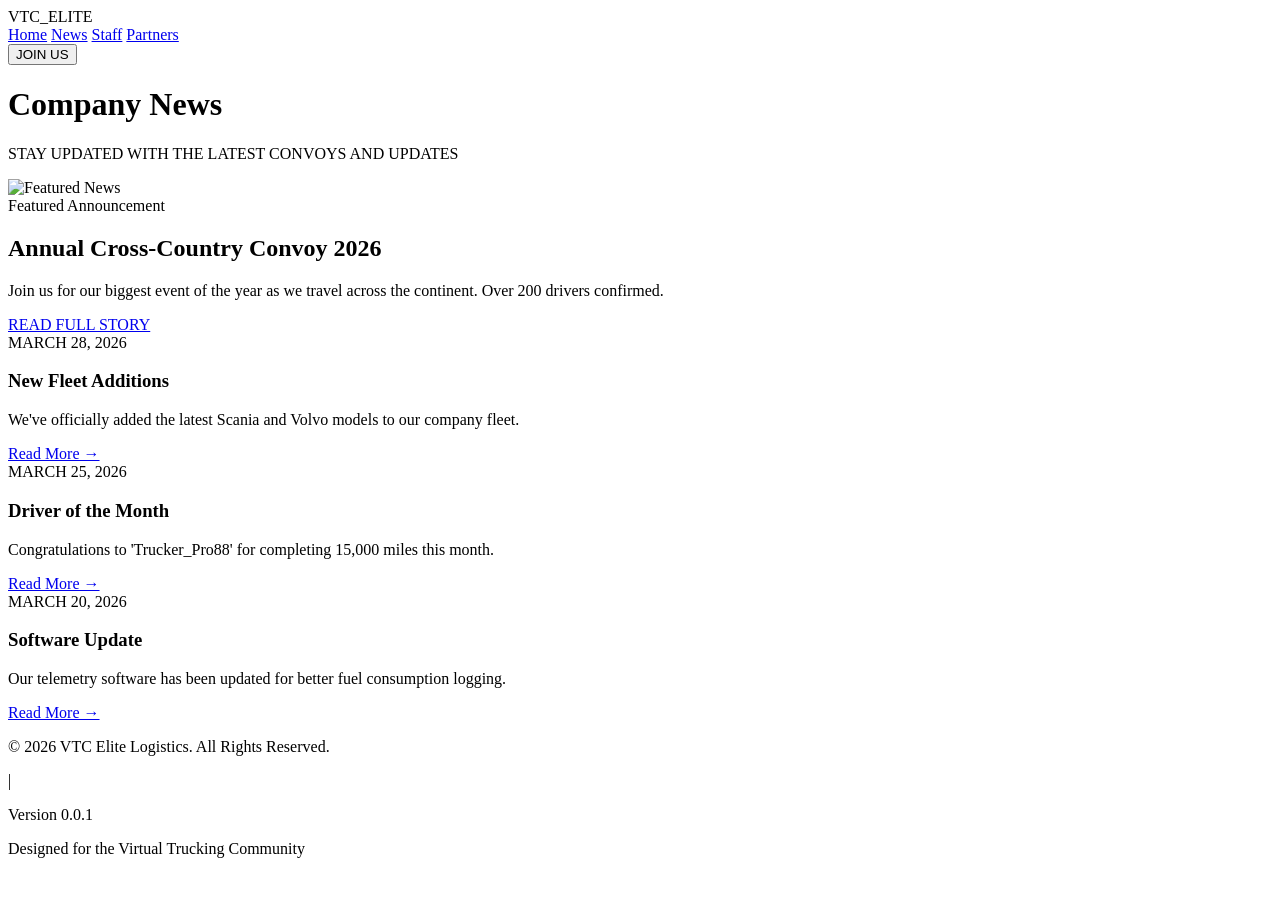
==== news.html @ 80a61ee8 "Create news.html for company news page This file contains the structure and content for the company " ====
<!DOCTYPE html>
<html lang="en">
<head>
    <meta charset="UTF-8">
    <meta name="viewport" content="width=device-width, initial-scale=1.0">
    <title>Company News | VTC Elite</title>
    <link href="https://fonts.googleapis.com/css2?family=Viga&display=swap" rel="stylesheet">
    <script src="https://cdn.tailwindcss.com"></script>
    <link rel="stylesheet" href="style.css">
</head>
<body>

    <nav class="flex items-center justify-between p-6">
        <div class="text-2xl font-bold gold-text tracking-wider">VTC_ELITE</div>
        <div class="hidden md:flex space-x-8 uppercase text-sm tracking-widest">
            <a href="index.html" class="hover:text-yellow-500 transition">Home</a>
            <a href="news.html" class="text-yellow-500">News</a>
            <a href="staff.html" class="hover:text-yellow-500 transition">Staff</a>
            <a href="partners.html" class="hover:text-yellow-500 transition">Partners</a>
        </div>
        <button class="gold-bg text-black px-6 py-2 rounded-sm font-bold hover:bg-yellow-600 transition">JOIN US</button>
    </nav>

    <header class="py-16 text-center bg-zinc-900/30 border-b border-yellow-900/20">
        <h1 class="text-5xl md:text-6xl gold-text uppercase">Company News</h1>
        <p class="text-zinc-400 mt-4 tracking-widest text-sm">STAY UPDATED WITH THE LATEST CONVOYS AND UPDATES</p>
    </header>

    <main class="max-w-7xl mx-auto px-6 py-12">
        <section class="mb-16">
            <div class="relative group overflow-hidden border border-yellow-900/30 rounded-sm bg-zinc-900">
                <div class="grid md:grid-cols-2 gap-0">
                    <div class="h-64 md:h-96 overflow-hidden">
                        <img src="https://images.unsplash.com/photo-1586339949916-3e9457bef6d3?q=80&w=1600" alt="Featured News" class="w-full h-full object-cover group-hover:scale-105 transition duration-500">
                    </div>
                    <div class="p-8 md:p-12 flex flex-col justify-center">
                        <span class="gold-text text-sm tracking-widest uppercase mb-4">Featured Announcement</span>
                        <h2 class="text-3xl md:text-4xl mb-4">Annual Cross-Country Convoy 2026</h2>
                        <p class="text-zinc-400 mb-6 leading-relaxed">Join us for our biggest event of the year as we travel across the continent. Over 200 drivers confirmed.</p>
                        <a href="#" class="inline-block border border-yellow-600 text-yellow-500 px-6 py-2 w-fit hover:bg-yellow-600 hover:text-black transition">READ FULL STORY</a>
                    </div>
                </div>
            </div>
        </section>

        <section class="grid grid-cols-1 md:grid-cols-3 gap-8">
            <article class="bg-zinc-900/50 border border-yellow-900/20 hover:border-yellow-600/50 transition p-6">
                <div class="text-xs text-zinc-500 mb-2">MARCH 28, 2026</div>
                <h3 class="text-xl mb-3 gold-text">New Fleet Additions</h3>
                <p class="text-zinc-400 text-sm mb-4">We've officially added the latest Scania and Volvo models to our company fleet.</p>
                <a href="#" class="text-xs uppercase tracking-widest hover:text-yellow-500">Read More →</a>
            </article>
            <article class="bg-zinc-900/50 border border-yellow-900/20 hover:border-yellow-600/50 transition p-6">
                <div class="text-xs text-zinc-500 mb-2">MARCH 25, 2026</div>
                <h3 class="text-xl mb-3 gold-text">Driver of the Month</h3>
                <p class="text-zinc-400 text-sm mb-4">Congratulations to 'Trucker_Pro88' for completing 15,000 miles this month.</p>
                <a href="#" class="text-xs uppercase tracking-widest hover:text-yellow-500">Read More →</a>
            </article>
            <article class="bg-zinc-900/50 border border-yellow-900/20 hover:border-yellow-600/50 transition p-6">
                <div class="text-xs text-zinc-500 mb-2">MARCH 20, 2026</div>
                <h3 class="text-xl mb-3 gold-text">Software Update</h3>
                <p class="text-zinc-400 text-sm mb-4">Our telemetry software has been updated for better fuel consumption logging.</p>
                <a href="#" class="text-xs uppercase tracking-widest hover:text-yellow-500">Read More →</a>
            </article>
        </section>
    </main>

    <footer class="bg-black border-t border-yellow-900/30 pt-16 pb-8">
        <div class="max-w-7xl mx-auto px-6">
            <div class="pt-8 border-t border-zinc-900 flex flex-col md:flex-row justify-between items-center text-zinc-600 text-[10px] uppercase tracking-[0.2em]">
                <div class="flex flex-col md:flex-row md:space-x-4 items-center">
                    <p>&copy; 2026 VTC Elite Logistics. All Rights Reserved.</p>
                    <span class="hidden md:inline text-zinc-800">|</span>
                    <p class="gold-text font-bold opacity-80">Version 0.0.1</p>
                </div>
                <p class="mt-2 md:mt-0">Designed for the Virtual Trucking Community</p>
            </div>
        </div>
    </footer>

</body>
</html>
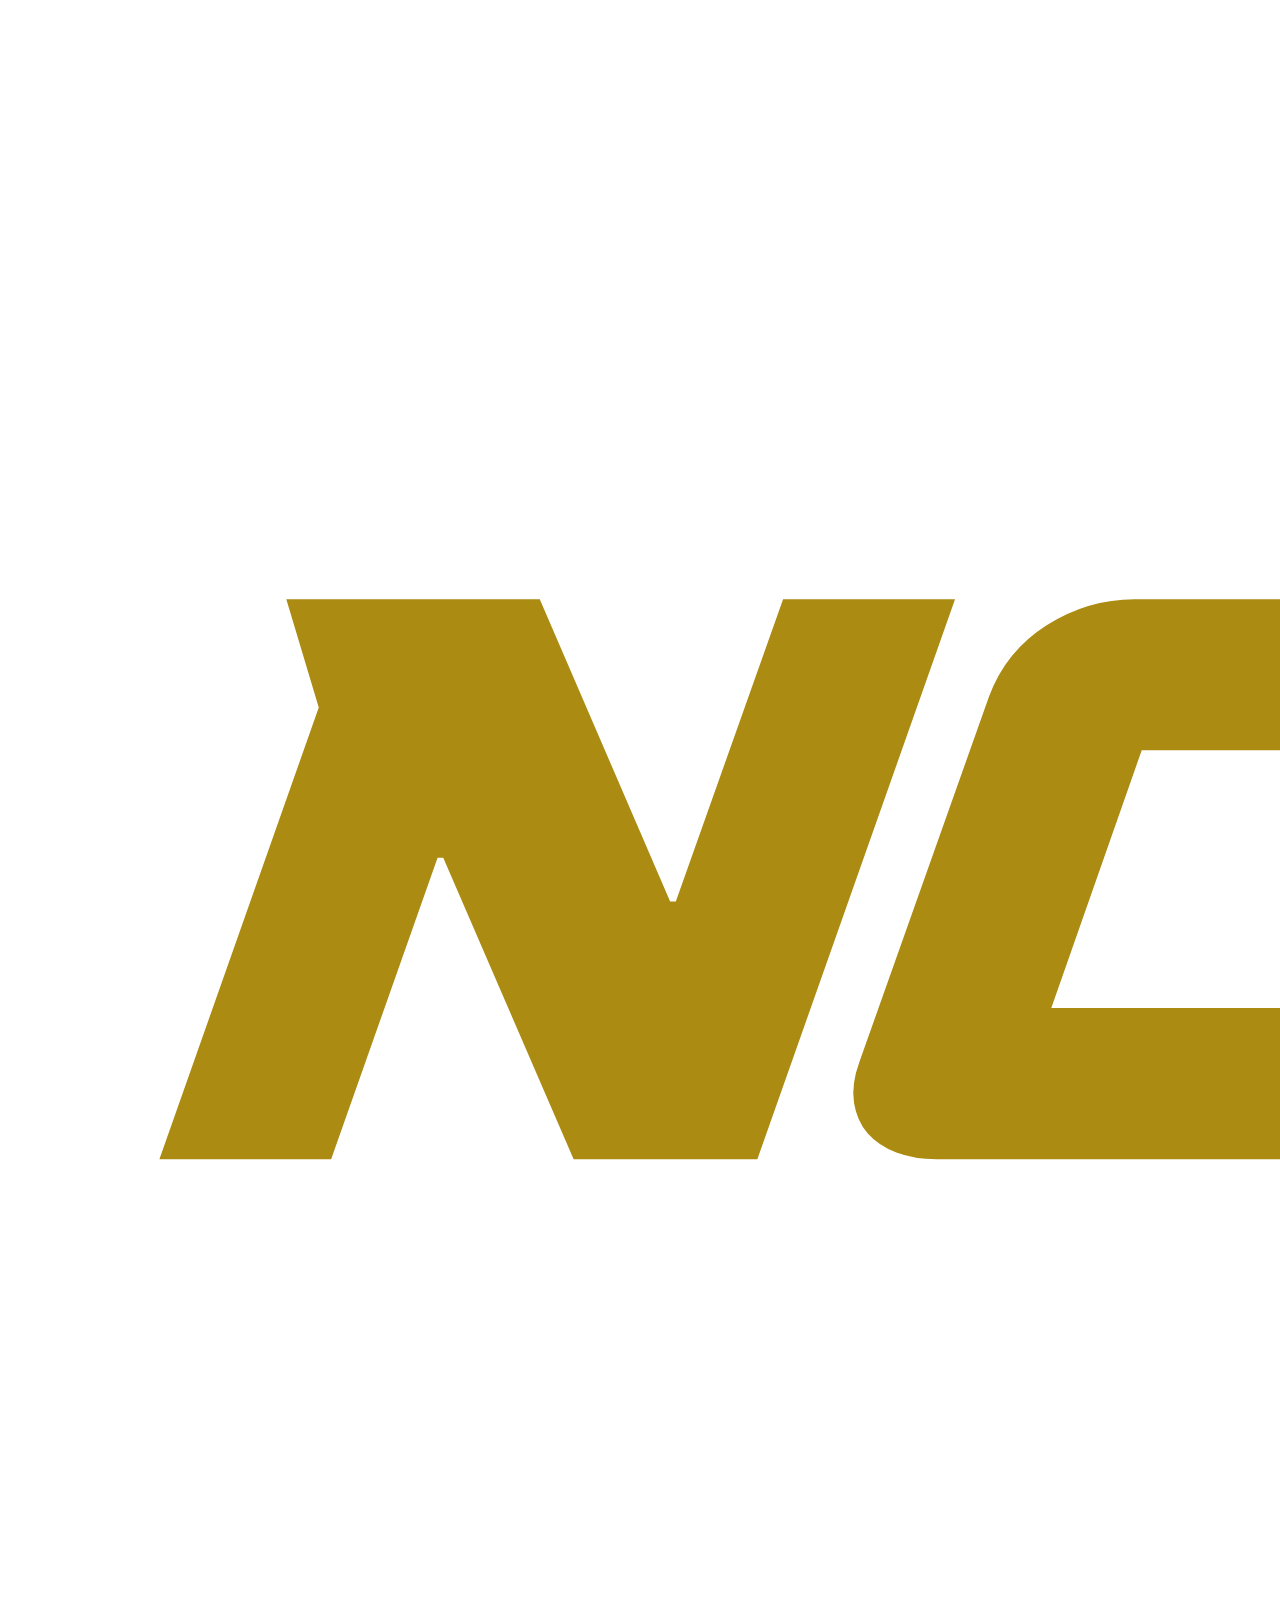
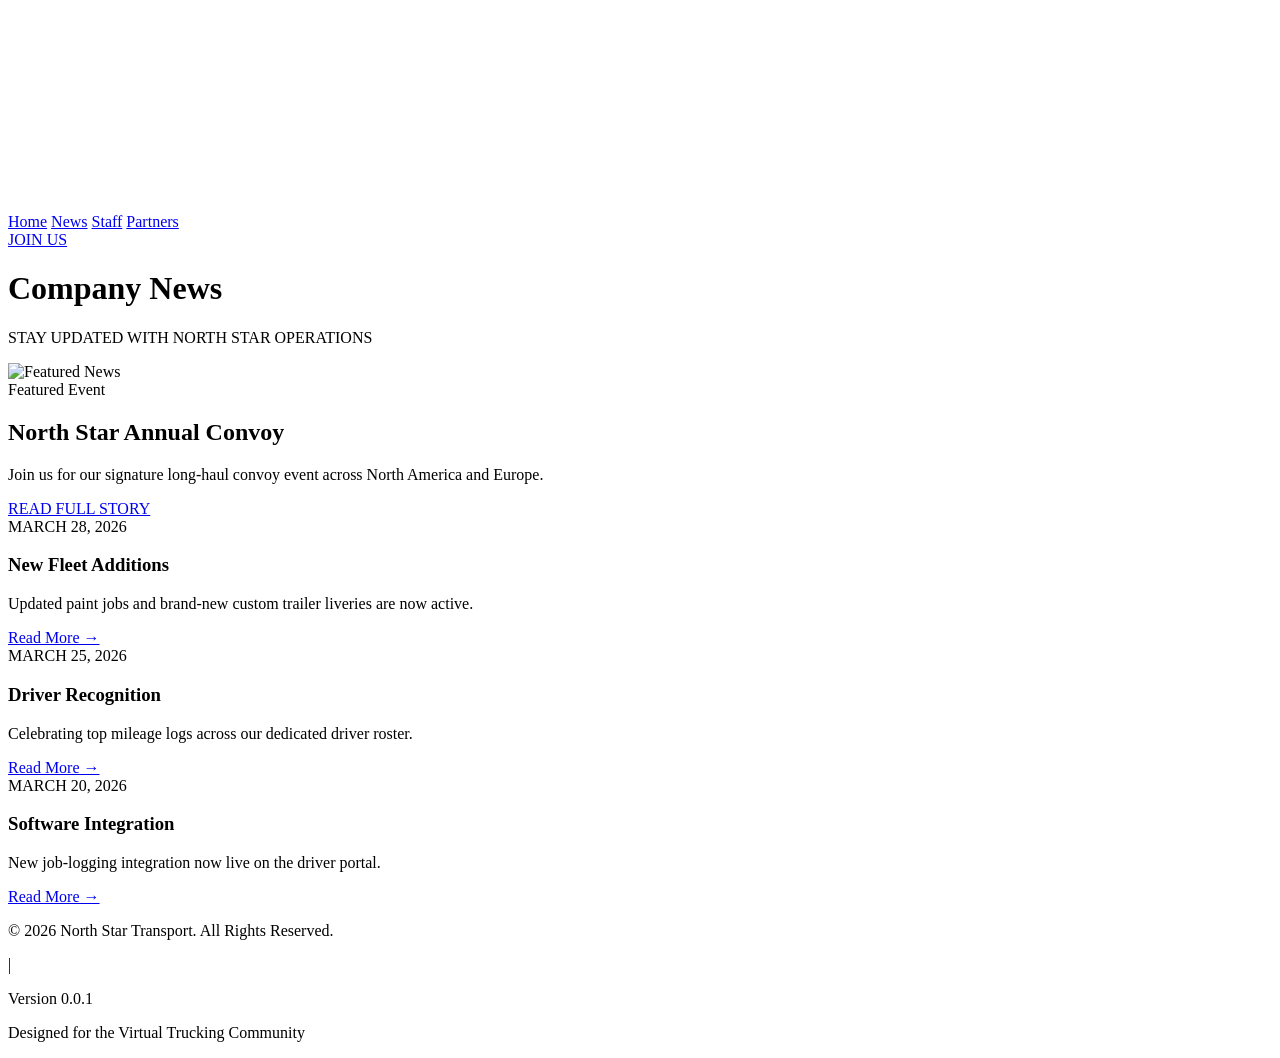
==== commit 1b1927e3: "Update news.html" ====
--- a/news.html
+++ b/news.html
@@ -3,27 +3,31 @@
 <head>
     <meta charset="UTF-8">
     <meta name="viewport" content="width=device-width, initial-scale=1.0">
-    <title>Company News | VTC Elite</title>
+    <title>North Star Transport | News</title>
     <link href="https://fonts.googleapis.com/css2?family=Viga&display=swap" rel="stylesheet">
     <script src="https://cdn.tailwindcss.com"></script>
     <link rel="stylesheet" href="style.css">
 </head>
 <body>
 
-    <nav class="flex items-center justify-between p-6">
-        <div class="text-2xl font-bold gold-text tracking-wider">VTC_ELITE</div>
+    <nav class="flex items-center justify-between px-6 py-4">
+        <a href="index.html" class="flex items-center">
+            <img src="NST Logo New 2026.png" alt="North Star Transport Logo" class="h-10 md:h-12 w-auto object-contain">
+        </a>
         <div class="hidden md:flex space-x-8 uppercase text-sm tracking-widest">
             <a href="index.html" class="hover:text-yellow-500 transition">Home</a>
             <a href="news.html" class="text-yellow-500">News</a>
             <a href="staff.html" class="hover:text-yellow-500 transition">Staff</a>
             <a href="partners.html" class="hover:text-yellow-500 transition">Partners</a>
         </div>
-        <button class="gold-bg text-black px-6 py-2 rounded-sm font-bold hover:bg-yellow-600 transition">JOIN US</button>
+        <a href="https://discord.gg/YOUR_INVITE_LINK" target="_blank" rel="noopener noreferrer" class="gold-bg text-black px-6 py-2 rounded-sm font-bold hover:bg-yellow-600 transition inline-block">
+            JOIN US
+        </a>
     </nav>
 
     <header class="py-16 text-center bg-zinc-900/30 border-b border-yellow-900/20">
         <h1 class="text-5xl md:text-6xl gold-text uppercase">Company News</h1>
-        <p class="text-zinc-400 mt-4 tracking-widest text-sm">STAY UPDATED WITH THE LATEST CONVOYS AND UPDATES</p>
+        <p class="text-zinc-400 mt-4 tracking-widest text-sm">STAY UPDATED WITH NORTH STAR OPERATIONS</p>
     </header>
 
     <main class="max-w-7xl mx-auto px-6 py-12">
@@ -34,9 +38,9 @@
                         <img src="https://images.unsplash.com/photo-1586339949916-3e9457bef6d3?q=80&w=1600" alt="Featured News" class="w-full h-full object-cover group-hover:scale-105 transition duration-500">
                     </div>
                     <div class="p-8 md:p-12 flex flex-col justify-center">
-                        <span class="gold-text text-sm tracking-widest uppercase mb-4">Featured Announcement</span>
-                        <h2 class="text-3xl md:text-4xl mb-4">Annual Cross-Country Convoy 2026</h2>
-                        <p class="text-zinc-400 mb-6 leading-relaxed">Join us for our biggest event of the year as we travel across the continent. Over 200 drivers confirmed.</p>
+                        <span class="gold-text text-sm tracking-widest uppercase mb-4">Featured Event</span>
+                        <h2 class="text-3xl md:text-4xl mb-4">North Star Annual Convoy</h2>
+                        <p class="text-zinc-400 mb-6 leading-relaxed">Join us for our signature long-haul convoy event across North America and Europe.</p>
                         <a href="#" class="inline-block border border-yellow-600 text-yellow-500 px-6 py-2 w-fit hover:bg-yellow-600 hover:text-black transition">READ FULL STORY</a>
                     </div>
                 </div>
@@ -44,22 +48,22 @@
         </section>
 
         <section class="grid grid-cols-1 md:grid-cols-3 gap-8">
-            <article class="bg-zinc-900/50 border border-yellow-900/20 hover:border-yellow-600/50 transition p-6">
+            <article class="bg-zinc-900/50 border border-yellow-900/20 p-6">
                 <div class="text-xs text-zinc-500 mb-2">MARCH 28, 2026</div>
                 <h3 class="text-xl mb-3 gold-text">New Fleet Additions</h3>
-                <p class="text-zinc-400 text-sm mb-4">We've officially added the latest Scania and Volvo models to our company fleet.</p>
+                <p class="text-zinc-400 text-sm mb-4">Updated paint jobs and brand-new custom trailer liveries are now active.</p>
                 <a href="#" class="text-xs uppercase tracking-widest hover:text-yellow-500">Read More →</a>
             </article>
-            <article class="bg-zinc-900/50 border border-yellow-900/20 hover:border-yellow-600/50 transition p-6">
+            <article class="bg-zinc-900/50 border border-yellow-900/20 p-6">
                 <div class="text-xs text-zinc-500 mb-2">MARCH 25, 2026</div>
-                <h3 class="text-xl mb-3 gold-text">Driver of the Month</h3>
-                <p class="text-zinc-400 text-sm mb-4">Congratulations to 'Trucker_Pro88' for completing 15,000 miles this month.</p>
+                <h3 class="text-xl mb-3 gold-text">Driver Recognition</h3>
+                <p class="text-zinc-400 text-sm mb-4">Celebrating top mileage logs across our dedicated driver roster.</p>
                 <a href="#" class="text-xs uppercase tracking-widest hover:text-yellow-500">Read More →</a>
             </article>
-            <article class="bg-zinc-900/50 border border-yellow-900/20 hover:border-yellow-600/50 transition p-6">
+            <article class="bg-zinc-900/50 border border-yellow-900/20 p-6">
                 <div class="text-xs text-zinc-500 mb-2">MARCH 20, 2026</div>
-                <h3 class="text-xl mb-3 gold-text">Software Update</h3>
-                <p class="text-zinc-400 text-sm mb-4">Our telemetry software has been updated for better fuel consumption logging.</p>
+                <h3 class="text-xl mb-3 gold-text">Software Integration</h3>
+                <p class="text-zinc-400 text-sm mb-4">New job-logging integration now live on the driver portal.</p>
                 <a href="#" class="text-xs uppercase tracking-widest hover:text-yellow-500">Read More →</a>
             </article>
         </section>
@@ -69,7 +73,7 @@
         <div class="max-w-7xl mx-auto px-6">
             <div class="pt-8 border-t border-zinc-900 flex flex-col md:flex-row justify-between items-center text-zinc-600 text-[10px] uppercase tracking-[0.2em]">
                 <div class="flex flex-col md:flex-row md:space-x-4 items-center">
-                    <p>&copy; 2026 VTC Elite Logistics. All Rights Reserved.</p>
+                    <p>&copy; 2026 North Star Transport. All Rights Reserved.</p>
                     <span class="hidden md:inline text-zinc-800">|</span>
                     <p class="gold-text font-bold opacity-80">Version 0.0.1</p>
                 </div>
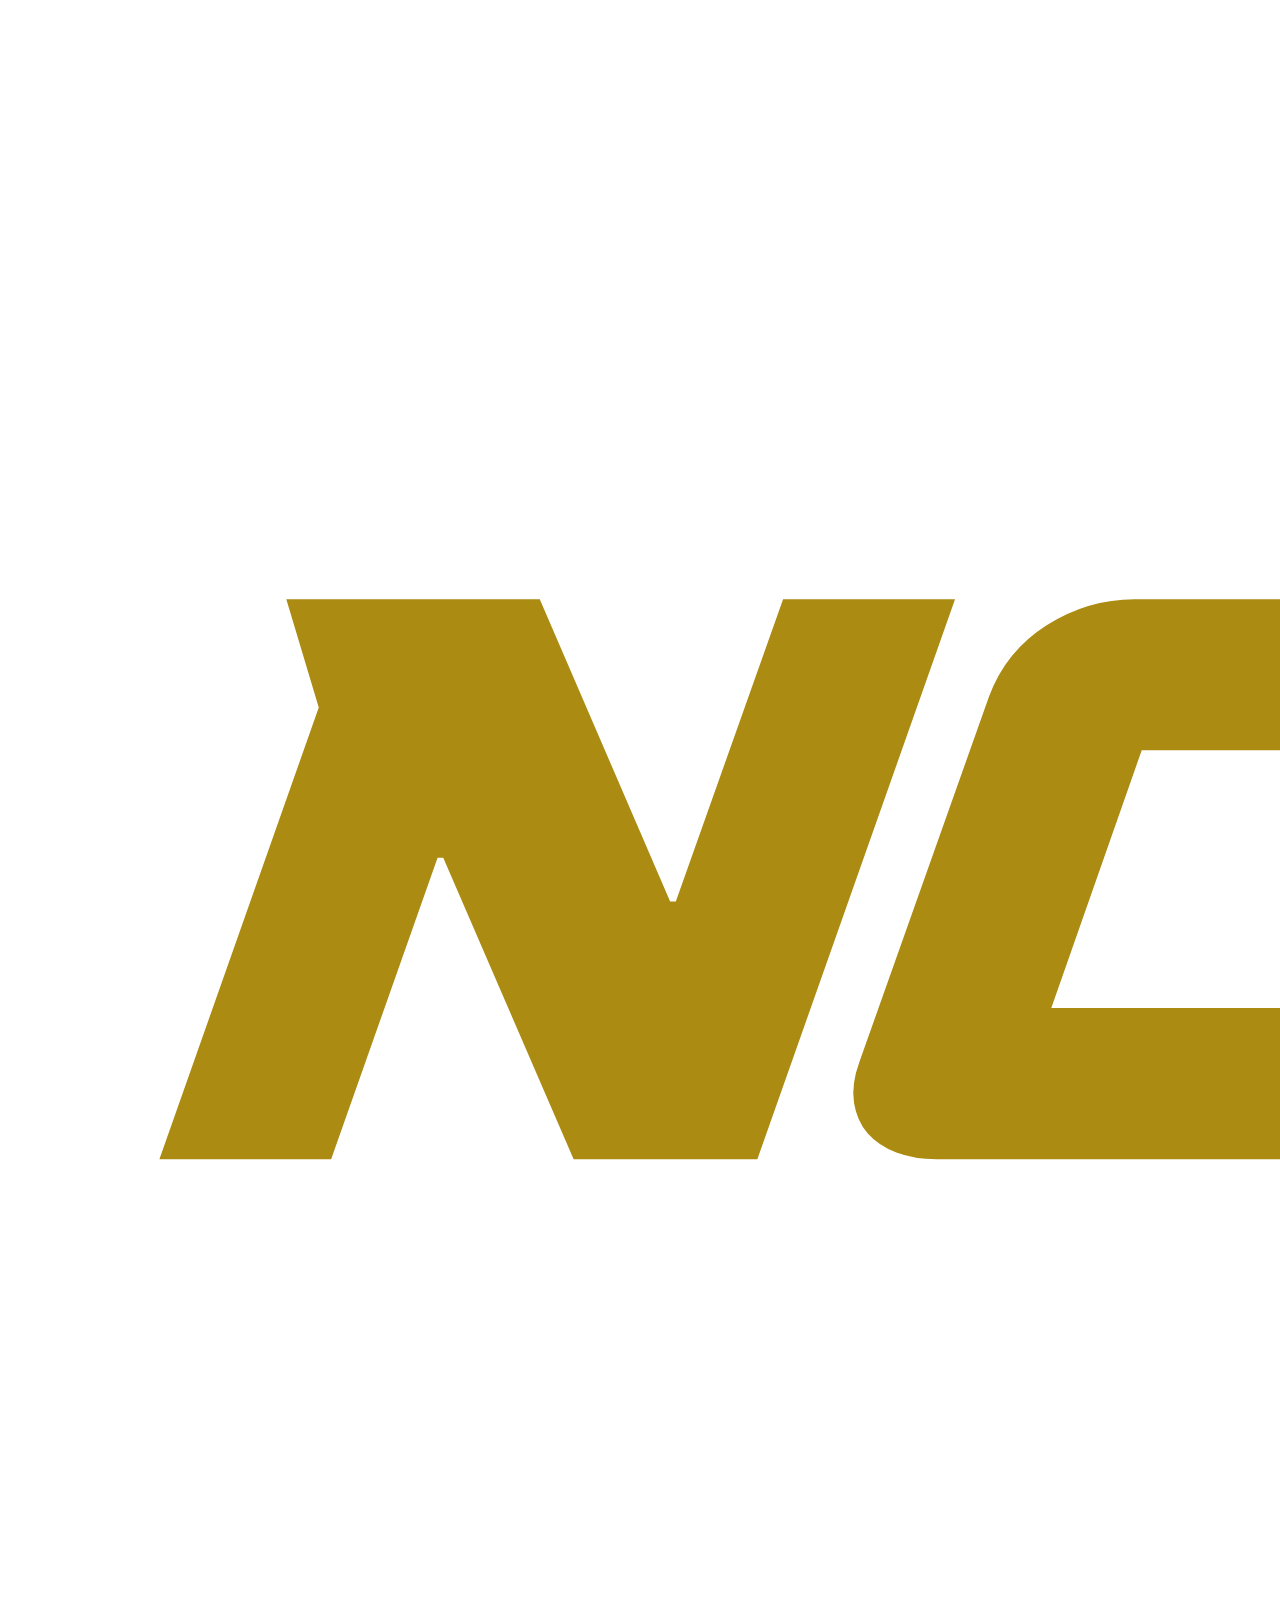
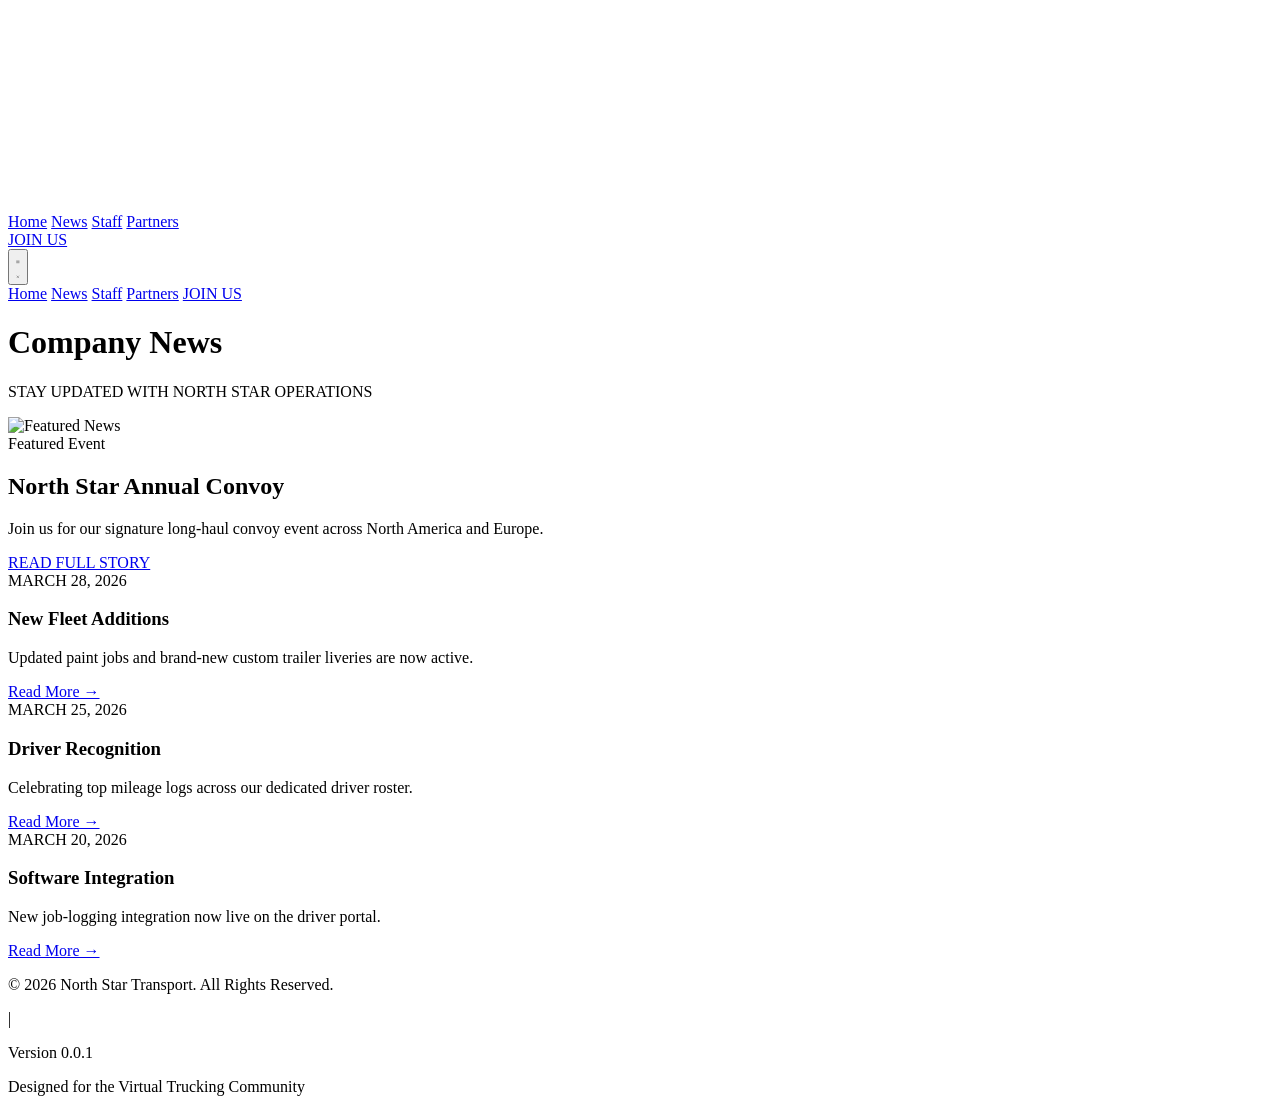
==== commit 2263eb20: "Revamp navigation bar and mobile menu functionality" ====
--- a/news.html
+++ b/news.html
@@ -10,19 +10,39 @@
 </head>
 <body>
 
-    <nav class="flex items-center justify-between px-6 py-4">
-        <a href="index.html" class="flex items-center">
-            <img src="NST Logo New 2026.png" alt="North Star Transport Logo" class="h-10 md:h-12 w-auto object-contain">
-        </a>
-        <div class="hidden md:flex space-x-8 uppercase text-sm tracking-widest">
-            <a href="index.html" class="hover:text-yellow-500 transition">Home</a>
-            <a href="news.html" class="text-yellow-500">News</a>
-            <a href="staff.html" class="hover:text-yellow-500 transition">Staff</a>
-            <a href="partners.html" class="hover:text-yellow-500 transition">Partners</a>
+    <!-- Navigation -->
+    <nav class="bg-black border-b border-yellow-900/50 relative z-50">
+        <div class="max-w-7xl mx-auto px-6 py-4 flex items-center justify-between">
+            <a href="index.html" class="flex items-center">
+                <img src="NST Logo New 2026.png" alt="North Star Transport Logo" class="h-10 md:h-12 w-auto object-contain">
+            </a>
+
+            <div class="hidden md:flex space-x-8 uppercase text-sm tracking-widest">
+                <a href="index.html" class="hover:text-yellow-500 transition">Home</a>
+                <a href="news.html" class="text-yellow-500">News</a>
+                <a href="staff.html" class="hover:text-yellow-500 transition">Staff</a>
+                <a href="partners.html" class="hover:text-yellow-500 transition">Partners</a>
+            </div>
+
+            <div class="hidden md:block">
+                <a href="https://discord.gg/YOUR_INVITE_LINK" target="_blank" rel="noopener noreferrer" class="gold-bg text-black px-6 py-2 rounded-sm font-bold hover:bg-yellow-600 transition inline-block">
+                    JOIN US
+                </a>
+            </div>
+
+            <button id="mobile-menu-btn" aria-label="Toggle Menu" class="md:hidden text-yellow-500 focus:outline-none p-2">
+                <svg id="hamburger-icon" class="w-7 h-7" fill="none" stroke="currentColor" viewBox="0 0 24 24"><path stroke-linecap="round" stroke-linejoin="round" stroke-width="2" d="M4 6h16M4 12h16M4 18h16"></path></svg>
+                <svg id="close-icon" class="w-7 h-7 hidden" fill="none" stroke="currentColor" viewBox="0 0 24 24"><path stroke-linecap="round" stroke-linejoin="round" stroke-width="2" d="M6 18L18 6M6 6l12 12"></path></svg>
+            </button>
         </div>
-        <a href="https://discord.gg/YOUR_INVITE_LINK" target="_blank" rel="noopener noreferrer" class="gold-bg text-black px-6 py-2 rounded-sm font-bold hover:bg-yellow-600 transition inline-block">
-            JOIN US
-        </a>
+
+        <div id="mobile-menu" class="hidden md:hidden bg-zinc-950 border-b border-yellow-900/40 px-6 py-6 space-y-4 text-center">
+            <a href="index.html" class="block text-lg uppercase tracking-wider hover:text-yellow-500 transition py-1">Home</a>
+            <a href="news.html" class="block text-lg text-yellow-500 uppercase tracking-wider py-1">News</a>
+            <a href="staff.html" class="block text-lg uppercase tracking-wider hover:text-yellow-500 transition py-1">Staff</a>
+            <a href="partners.html" class="block text-lg uppercase tracking-wider hover:text-yellow-500 transition py-1">Partners</a>
+            <a href="https://discord.gg/YOUR_INVITE_LINK" target="_blank" rel="noopener noreferrer" class="gold-bg text-black px-6 py-3 rounded-sm font-bold hover:bg-yellow-600 transition inline-block w-full mt-4">JOIN US</a>
+        </div>
     </nav>
 
     <header class="py-16 text-center bg-zinc-900/30 border-b border-yellow-900/20">
@@ -82,5 +102,17 @@
         </div>
     </footer>
 
+    <script>
+        const menuBtn = document.getElementById('mobile-menu-btn');
+        const mobileMenu = document.getElementById('mobile-menu');
+        const hamburgerIcon = document.getElementById('hamburger-icon');
+        const closeIcon = document.getElementById('close-icon');
+
+        menuBtn.addEventListener('click', () => {
+            mobileMenu.classList.toggle('hidden');
+            hamburgerIcon.classList.toggle('hidden');
+            closeIcon.classList.toggle('hidden');
+        });
+    </script>
 </body>
 </html>
